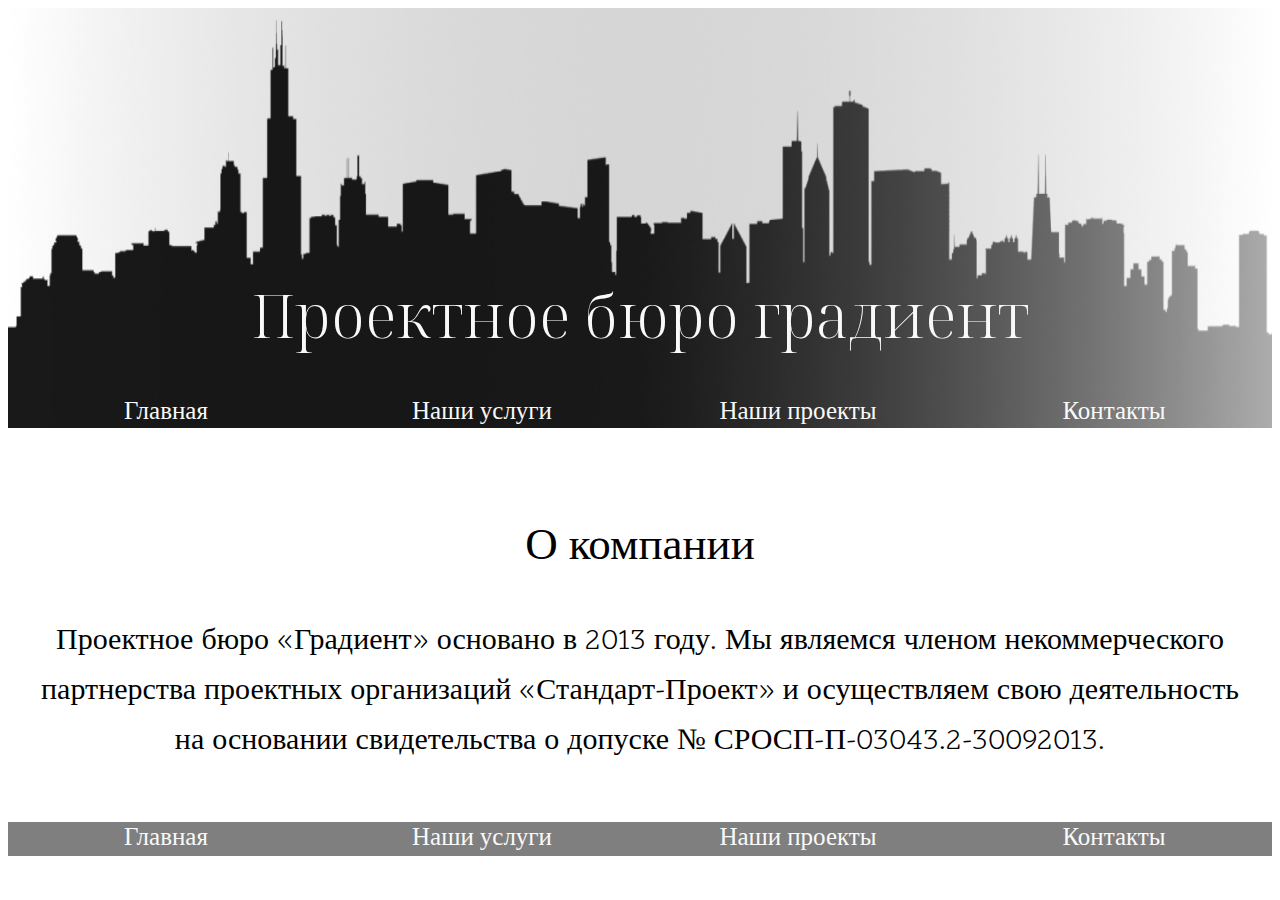
==== index.html @ 5b3cd0a5 "First commit" ====
<!DOCTYPE html>
<html lang="en">
<head>
    <meta charset="UTF-8">
    <meta name="viewport" content="width=device-width, initial-scale=1.0">
    <title>Document</title>
    <link rel="preconnect" href="https://fonts.googleapis.com">
<link rel="preconnect" href="https://fonts.gstatic.com" crossorigin>
<link href="https://fonts.googleapis.com/css2?family=Hedvig+Letters+Serif:opsz@12..24&family=Montserrat:ital@0;1&family=Noto+Serif+Display&family=Open+Sans&family=Playfair+Display+SC&family=Raleway&family=Scope+One&display=swap" rel="stylesheet">
    <link rel="stylesheet" href="style.css">
<body>
    <header class="header">
        <div class="top">
            <img src="Frame 1 (2).jpg" alt="">
        </div>
        <div class="container-header">
            <h1>Проектное бюро градиент</h1>
                <div class="links">                
                    <a href="index.html">Главная</a>
                    <a href="service.html">Наши услуги</a>
                    <a href="portfolio.html">Наши проекты</a>
                    <a href="contacts.html">Контакты</a>        
                </div>        
        </div>     
    </header>
    <div class="container">
        <div class="about">
            <h2>О компании</h2>
            <p class="about-text">Проектное бюро «Градиент» основано в 2013 году.
    
                Мы являемся членом некоммерческого партнерства проектных организаций «Стандарт-Проект» и осуществляем свою деятельность на основании свидетельства о допуске № СРОСП-П-03043.2-30092013.</p>
        </div>
    </div>
    
    <div class="footer">
        
            <div class="footer-block">
                <div class="links">                
                    <a href="index.html">Главная</a>
                    <a href="service.html">Наши услуги</a>
                    <a href="portfolio.html">Наши проекты</a>
                    <a href="contacts.html">Контакты</a> 
                </div>
            </div>
        
    </div>
    
    <script src="https://cdn.jsdelivr.net/npm/@popperjs/core@2.11.8/dist/umd/popper.min.js" integrity="sha384-I7E8VVD/ismYTF4hNIPjVp/Zjvgyol6VFvRkX/vR+Vc4jQkC+hVqc2pM8ODewa9r" crossorigin="anonymous"></script>
    <script src="https://cdn.jsdelivr.net/npm/bootstrap@5.3.2/dist/js/bootstrap.min.js" integrity="sha384-BBtl+eGJRgqQAUMxJ7pMwbEyER4l1g+O15P+16Ep7Q9Q+zqX6gSbd85u4mG4QzX+" crossorigin="anonymous"></script>
</body>
</html>
---- style.css ----
*{font-family: 'Scope One', serif;
/* background-color: black; */
} 

.top img{
  width: 100%; /* ширина на весь экран */
  height: 420px; /*  */
}
.header{
    position: relative;
    padding-bottom: 25px;
}
.container-header{
    position: absolute;
    top: 50%;
    /* отступ сверха 50% */
    width: 100%; /* занимает 100% ширины */
    text-align: center; /* расположение текста по центру */
} 
.container-header h1{
    font-family: Noto Serif Display;
    color: #f9f9f9;
    font-size: 60px;    
    font-weight: 300; /* устанавливаем насыщенность шрифта */
    font-variant: small-caps; /*Модифицирует все строчные символы как заглавные уменьшенного размера */
}
.links{
    margin: auto;
    display: flex;
    justify-content: space-between;
    
    /* background-color: rgb(0, 0, 0, 0.2); */
    }
.links a{
    text-decoration: none;
    font-size: 25px;
    width: 80%;
    color: #f9f9f9;
} 
.container{
    max-width: 1200px;
    width: 100%; /* занимает 100% ширины */
    margin: auto;
}
.about{
    padding-top: 20px;    /* отступ сверху */
    width: 100%; /* занимает 100% ширины */
    text-align: center; /* расположение текста по центру */
} 
.about h2{
    font-size: 45px;
    font-weight: 400;
}
.about p{
    font-size: 30px;
    line-height: 50px;     /* расстояние между строками */
}



.footer{
    padding-top: 25px;
}
.footer-block{
    width: 100%;
    text-align: center;
    background-color: rgb(0, 0, 0, 0.5);
}



.carousel-inner img{
    filter: brightness(70%); /* затемнение картинок на слайде */
}
.carousel-inner h5{
    font-size: 45px;
}
.carousel-inner p{
    font-size: 20px;
}
.carousel-caption d-none d-md-block{
    /* display: flex;
    align-items: center;
    justify-content: center; */
    /* vertical-align: middle; */
}


.contact-block{
    display: flex;
}
.contacts{
    padding-left: 20px;
}
.map{
    padding-top: 40px;
}
.contacts h2{
    font-size: 45px;
    font-weight: 400;
}
.contacts p{
    font-size: 25px;
}
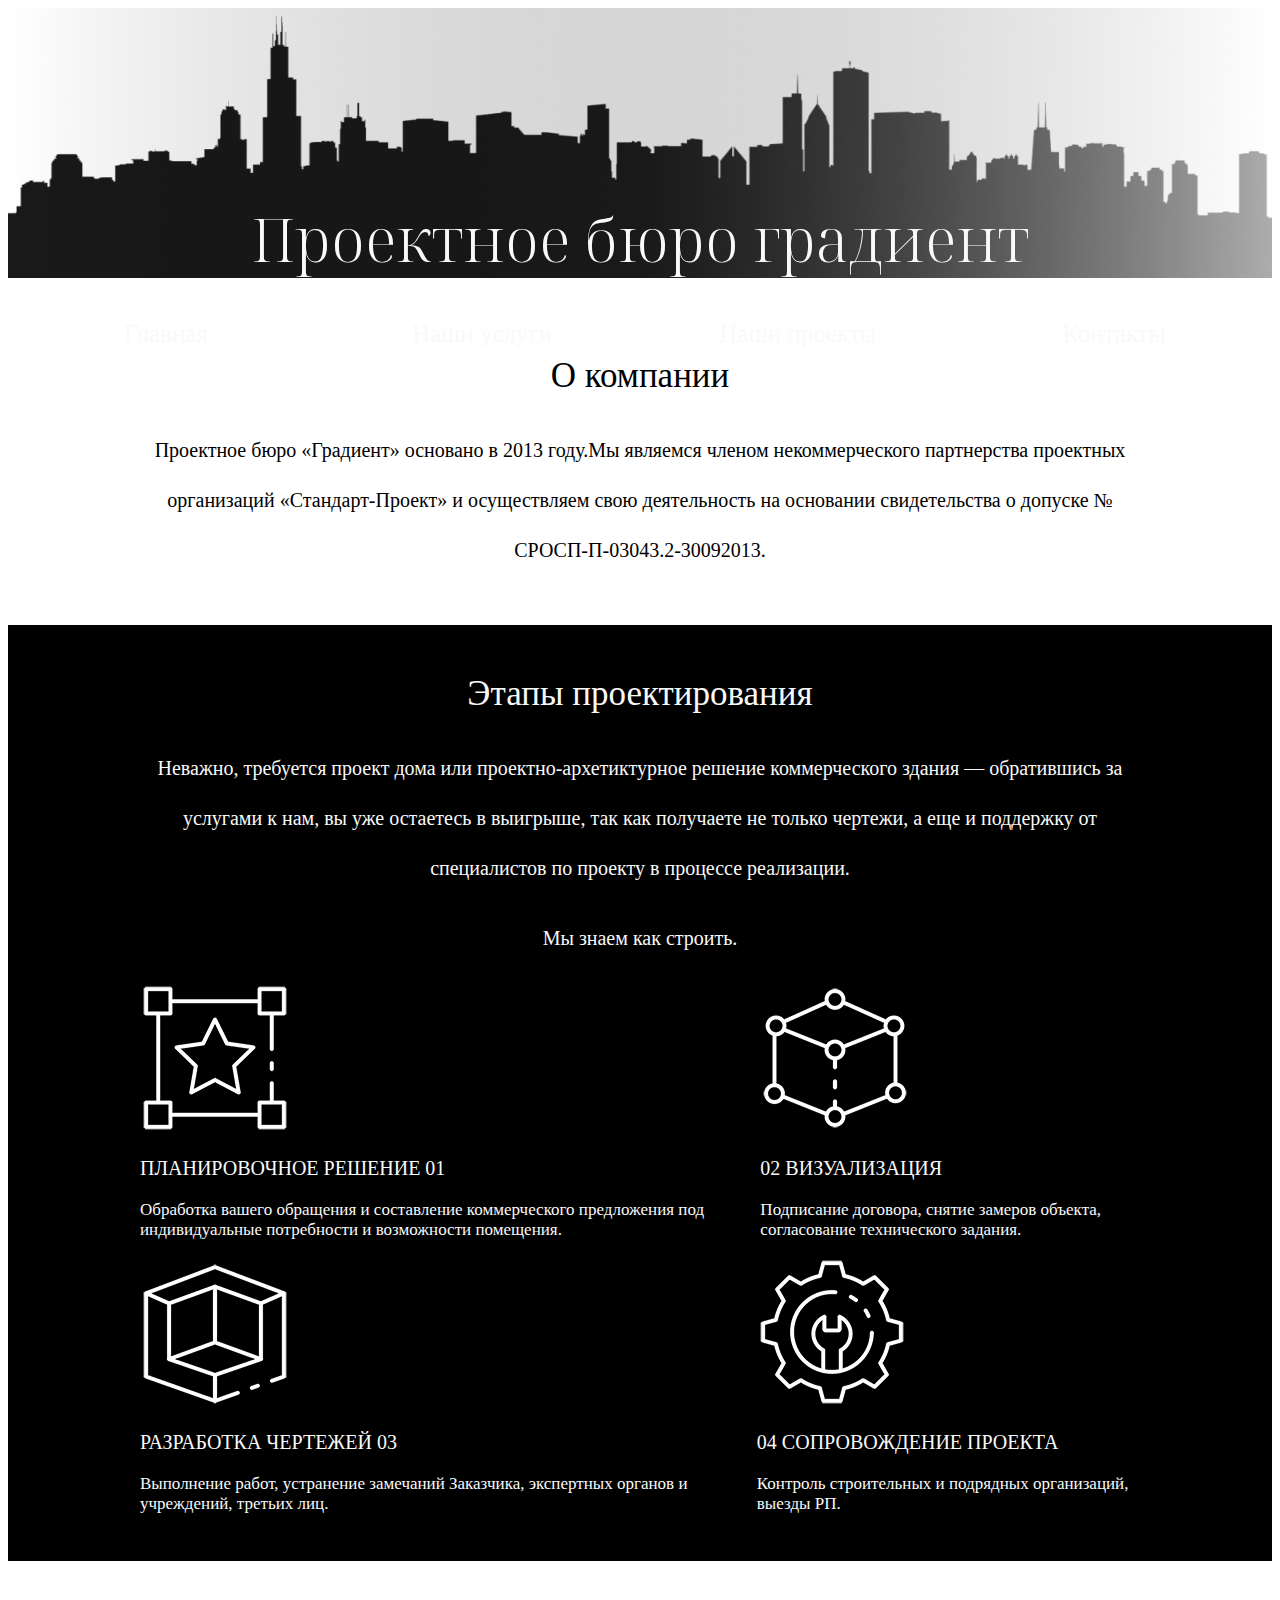
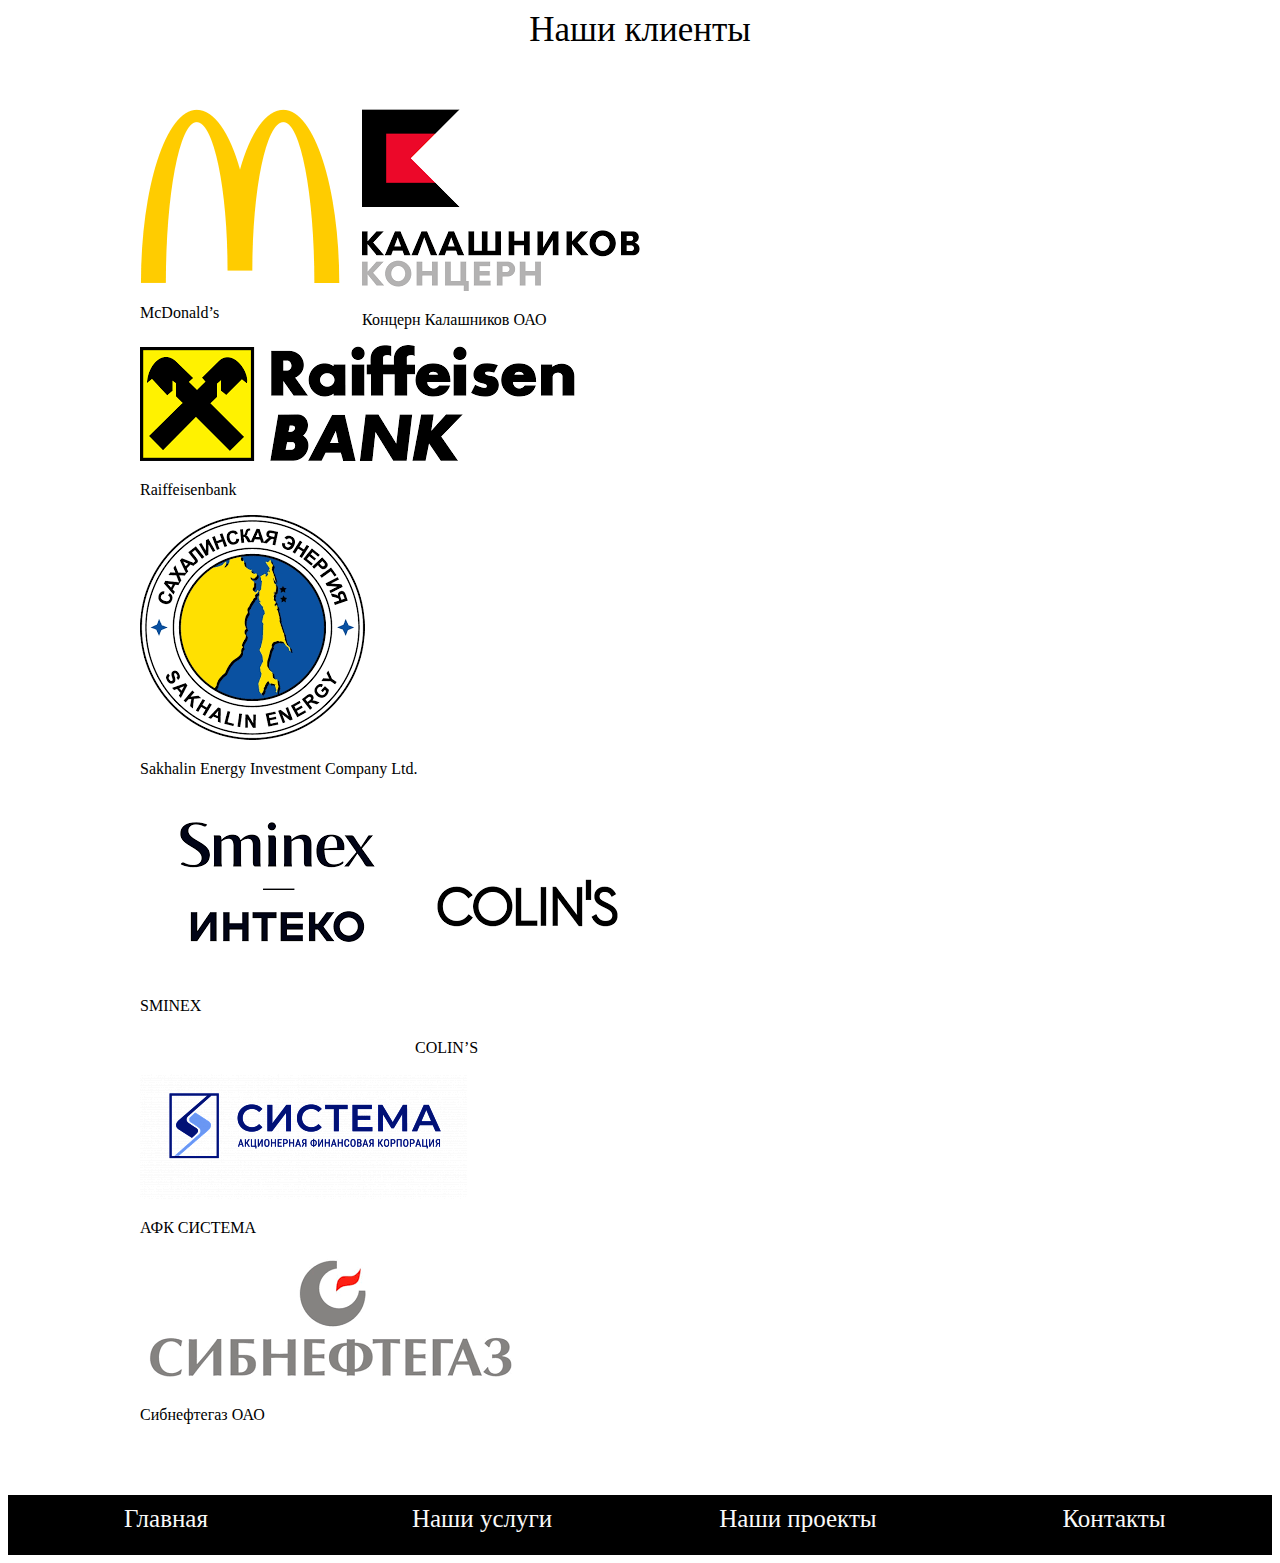
==== commit ffd5f5e2: "Second commit" ====
--- a/index.html
+++ b/index.html
@@ -4,11 +4,14 @@
     <meta charset="UTF-8">
     <meta name="viewport" content="width=device-width, initial-scale=1.0">
     <title>Document</title>
-    <link rel="preconnect" href="https://fonts.googleapis.com">
+    <link href="https://cdn.jsdelivr.net/npm/bootstrap@5.3.2/dist/css/bootstrap.min.css" rel="stylesheet" integrity="sha384-T3c6CoIi6uLrA9TneNEoa7RxnatzjcDSCmG1MXxSR1GAsXEV/Dwwykc2MPK8M2HN" crossorigin="anonymous">
+<!-- подключение бустрап -->
+<link rel="preconnect" href="https://fonts.googleapis.com">
 <link rel="preconnect" href="https://fonts.gstatic.com" crossorigin>
-<link href="https://fonts.googleapis.com/css2?family=Hedvig+Letters+Serif:opsz@12..24&family=Montserrat:ital@0;1&family=Noto+Serif+Display&family=Open+Sans&family=Playfair+Display+SC&family=Raleway&family=Scope+One&display=swap" rel="stylesheet">
+<link href="https://fonts.googleapis.com/css2?family=Hedvig+Letters+Serif:opsz@12..24&family=Montserrat:ital@0;1&family=Noto+Serif+Display&family=Noto+Serif+JP:wght@200&family=Open+Sans&family=Playfair+Display+SC&family=Raleway&family=Scope+One&display=swap" rel="stylesheet">
     <link rel="stylesheet" href="style.css">
-<body>
+</head>
+    <body>
     <header class="header">
         <div class="top">
             <img src="Frame 1 (2).jpg" alt="">
@@ -23,15 +26,108 @@
                 </div>        
         </div>     
     </header>
+
     <div class="container">
         <div class="about">
             <h2>О компании</h2>
-            <p class="about-text">Проектное бюро «Градиент» основано в 2013 году.
-    
-                Мы являемся членом некоммерческого партнерства проектных организаций «Стандарт-Проект» и осуществляем свою деятельность на основании свидетельства о допуске № СРОСП-П-03043.2-30092013.</p>
+            <p class="about-text">Проектное бюро «Градиент» основано в 2013 году.Мы являемся членом некоммерческого партнерства проектных организаций «Стандарт-Проект» и осуществляем свою деятельность на основании свидетельства о допуске № СРОСП-П-03043.2-30092013.</p>
         </div>
     </div>
     
+    <div class="container-steps">
+        <div class="container">
+            <div class="step">
+                <h2>Этапы проектирования</h2>
+                <p>Неважно, требуется проект дома или проектно-архетиктурное решение коммерческого здания — обратившись за услугами к нам, вы уже остаетесь в выигрыше, так как получаете не только чертежи, а еще и поддержку от специалистов по проекту в процессе реализации.</p>
+                <p>Мы знаем как строить.</p>
+            </div>
+            <div class="steps">
+                <div class="steps1-2">
+                    <div class="step1">
+                    <div class="step1-img">
+                        <img src="floor-light.png" alt="">
+                    </div>
+                    <div class="step1-text">
+                        <h3>ПЛАНИРОВОЧНОЕ РЕШЕНИЕ 01</h3>
+                        <p>Обработка вашего обращения и составление коммерческого предложения под индивидуальные потребности и возможности помещения.</p>
+                    </div>
+                    </div>
+                    <div class="step2">
+                        <div class="step2-img">
+                            <img src="plans-light.png" alt="">
+                        </div>
+                        <div class="step2-text">
+                            <h3><b>02 </b>ВИЗУАЛИЗАЦИЯ</h3>
+                            <p>Подписание договора, снятие замеров объекта, согласование технического задания.</p>
+                        </div>
+                    </div>
+                </div>
+                <div class="steps1-2">
+                    <div class="step1">
+                        <div class="step1-img">
+                            <img src="construct-light.png" alt="">
+                        </div>
+                        <div class="step1-text">
+                            <h3>РАЗРАБОТКА ЧЕРТЕЖЕЙ <b>03</b></h3>
+                            <p>Выполнение работ, устранение замечаний Заказчика, экспертных органов и учреждений, третьих лиц.</p>
+                        </div>
+                    </div>
+                    <div class="step2">
+                        <div class="step2-img">
+                            <img src="nadzor-light.png" alt="">
+                        </div>
+                        <div class="step2-text">
+                            <h3><b>04</b> СОПРОВОЖДЕНИЕ ПРОЕКТА</h3>
+                            <p>Контроль строительных и подрядных организаций, выезды РП.</p>
+                        </div>
+                    </div>
+                </div>                
+            </div>
+        </div>   
+    </div>
+    
+    
+    <div class="container-clients">
+        <div class="container">
+            <h2>Наши клиенты</h2>
+            <div class="clients">
+                <div class="clent">
+                    <img src="mac.png" alt="">
+                    <p>McDonald’s</p>
+                </div>
+                <div class="clent">
+                    <img src="cal.png" alt="">
+                    <p>Концерн Калашников ОАО</p>
+                </div>
+                <div class="clent">
+                    <img src="raf.png" alt="">
+                    <p>Raiffeisenbank</p>
+                </div>
+                <div class="clent">
+                    <img src="sahen.png" alt="">
+                    <p>Sakhalin Energy Investment Company Ltd.</p>
+                </div>
+                <div class="clent">
+                    <img src="smi.png" alt="">
+                    <p>SMINEX</p>
+                </div>
+                <div class="clent">
+                    <img src="col.png" alt="">
+                    <p>COLIN’S</p>
+                </div>
+                </div><div class="clent">
+                    <img src="sis.png" alt="">
+                    <p>АФК СИСТЕМА</p>
+                </div>
+                <div class="clent">
+                    <img src="sib.png" alt="">
+                    <p>Сибнефтегаз ОАО</p>
+                </div>
+            </div>
+        </div>
+    </div>
+    
+
     <div class="footer">
         
             <div class="footer-block">
@@ -43,7 +139,7 @@
                 </div>
             </div>
         
-    </div>
+    
     
     <script src="https://cdn.jsdelivr.net/npm/@popperjs/core@2.11.8/dist/umd/popper.min.js" integrity="sha384-I7E8VVD/ismYTF4hNIPjVp/Zjvgyol6VFvRkX/vR+Vc4jQkC+hVqc2pM8ODewa9r" crossorigin="anonymous"></script>
     <script src="https://cdn.jsdelivr.net/npm/bootstrap@5.3.2/dist/js/bootstrap.min.js" integrity="sha384-BBtl+eGJRgqQAUMxJ7pMwbEyER4l1g+O15P+16Ep7Q9Q+zqX6gSbd85u4mG4QzX+" crossorigin="anonymous"></script>
--- a/style.css
+++ b/style.css
@@ -1,10 +1,22 @@
-*{font-family: 'Scope One', serif;
+@font-face {
+    font-family: noto;
+    src: url(NotoSerifJP-Regular.otf);
+    font-weight: normal;
+    font-style: normal;
+}
+@font-face {
+    font-family: noto;
+    src: url(NotoSerifJP-ExtraLight.otf);
+    font-weight: 100;
+    font-style: normal;
+}
+*{font-family: noto;
 /* background-color: black; */
 } 
 
 .top img{
   width: 100%; /* ширина на весь экран */
-  height: 420px; /*  */
+  height: 270px; /*  */
 }
 .header{
     position: relative;
@@ -25,12 +37,10 @@
     font-variant: small-caps; /*Модифицирует все строчные символы как заглавные уменьшенного размера */
 }
 .links{
-    margin: auto;
+    /* margin: auto; */
     display: flex;
     justify-content: space-between;
-    
-    /* background-color: rgb(0, 0, 0, 0.2); */
-    }
+}
 .links a{
     text-decoration: none;
     font-size: 25px;
@@ -38,25 +48,93 @@
     color: #f9f9f9;
 } 
 .container{
-    max-width: 1200px;
+    max-width: 1000px;
     width: 100%; /* занимает 100% ширины */
     margin: auto;
 }
 .about{
     padding-top: 20px;    /* отступ сверху */
+    padding-bottom: 30px;
     width: 100%; /* занимает 100% ширины */
-    text-align: center; /* расположение текста по центру */
 } 
-.about h2{
-    font-size: 45px;
+.container-steps{
+    background-color: black;
+    color: #f9f9f9;
+    padding-top: 20px;  /* отступ сверху */
+    padding-bottom: 30px;
+    width: 100%; /* занимает 100% ширины */
+} 
+h2{
+    text-align: center; /*расположение текста по центру */
+    font-size: 35px;
     font-weight: 400;
 }
 .about p{
-    font-size: 30px;
+    text-align: center; /*расположение текста по центру */
+    font-size: 20px;
     line-height: 50px;     /* расстояние между строками */
 }
+.step p{
+    text-align: center; /*расположение текста по центру */
+    font-size: 20px;
+    line-height: 50px;     /* расстояние между строками */
+}
+.steps1-2{
+    display: flex;
+    width: 100%;
+}
+.step1{
+    justify-content: flex-end;
+}
+.step1-text h3{
+    font-size: 20px;
+    font-weight: 100;
+    font-style: normal;    
+}
+.step2-text h3{
+    font-size: 20px;
+    font-weight: 100;
+    font-style: normal;    
+}
+.step1-text p{
+    font-size: 17px;
+    /* width: 50%; */
+}
+.step2-text p{
+    font-size: 17px;
+    /* width: 50%; */
+}
 
+.container-clients{
+    padding-top: 20px;    /* отступ сверху */
+    padding-bottom: 30px;
+    width: 100%; /* занимает 100% ширины */
+}
+.clients{
+    padding-top: 30px;
+    width: 50%;
+    
 
+    display: flex;
+    flex-wrap: wrap;
+    justify-content: space-between; 
+    /* распределили по контейнеру */
+    align-content: stretch;
+    /* Строки равномерно растягиваются по высоте */
+    justify-items: center;
+    
+}
+.client{
+    width: 435px;
+    height: 265px;
+    
+    display: flex;
+    justify-content: center;
+    align-content: stretch;
+}
+.client p{
+    text-align: center;
+}
 
 .footer{
     padding-top: 25px;
@@ -64,7 +142,11 @@
 .footer-block{
     width: 100%;
     text-align: center;
-    background-color: rgb(0, 0, 0, 0.5);
+    background-color: black;
+    height: 60px;
+}
+.footer-block .links{
+    padding-top: 10px;
 }
 
 
@@ -85,20 +167,26 @@
     /* vertical-align: middle; */
 }
 
+.card-body p{
+    font-weight: 100;
+    /* толщина шрифта вкарточках проектов */
+}
 
 .contact-block{
     display: flex;
 }
 .contacts{
     padding-left: 20px;
+    padding-top: 35px;
 }
 .map{
     padding-top: 40px;
 }
 .contacts h2{
-    font-size: 45px;
-    font-weight: 400;
+    text-align: left;
 }
 .contacts p{
-    font-size: 25px;
+    padding-top: 10px;
+    line-height: normal;
+    text-align: left;
 }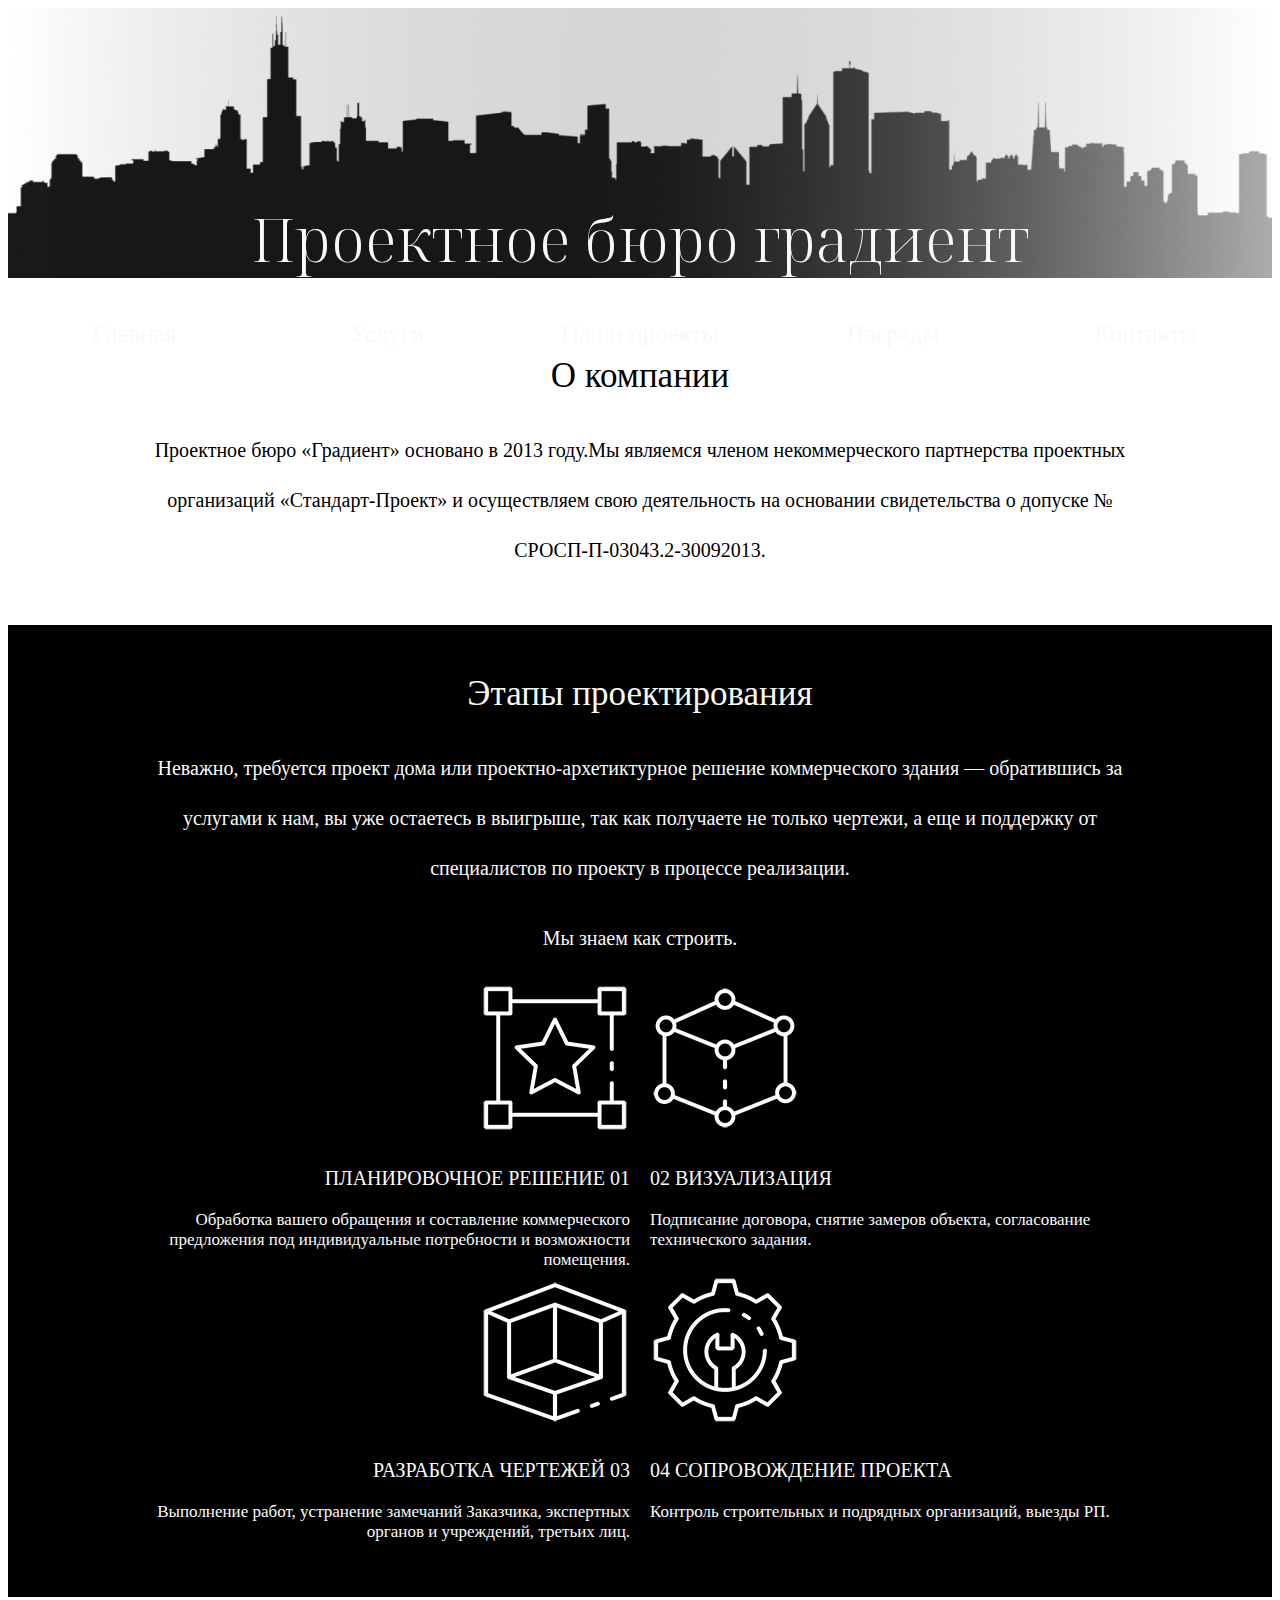
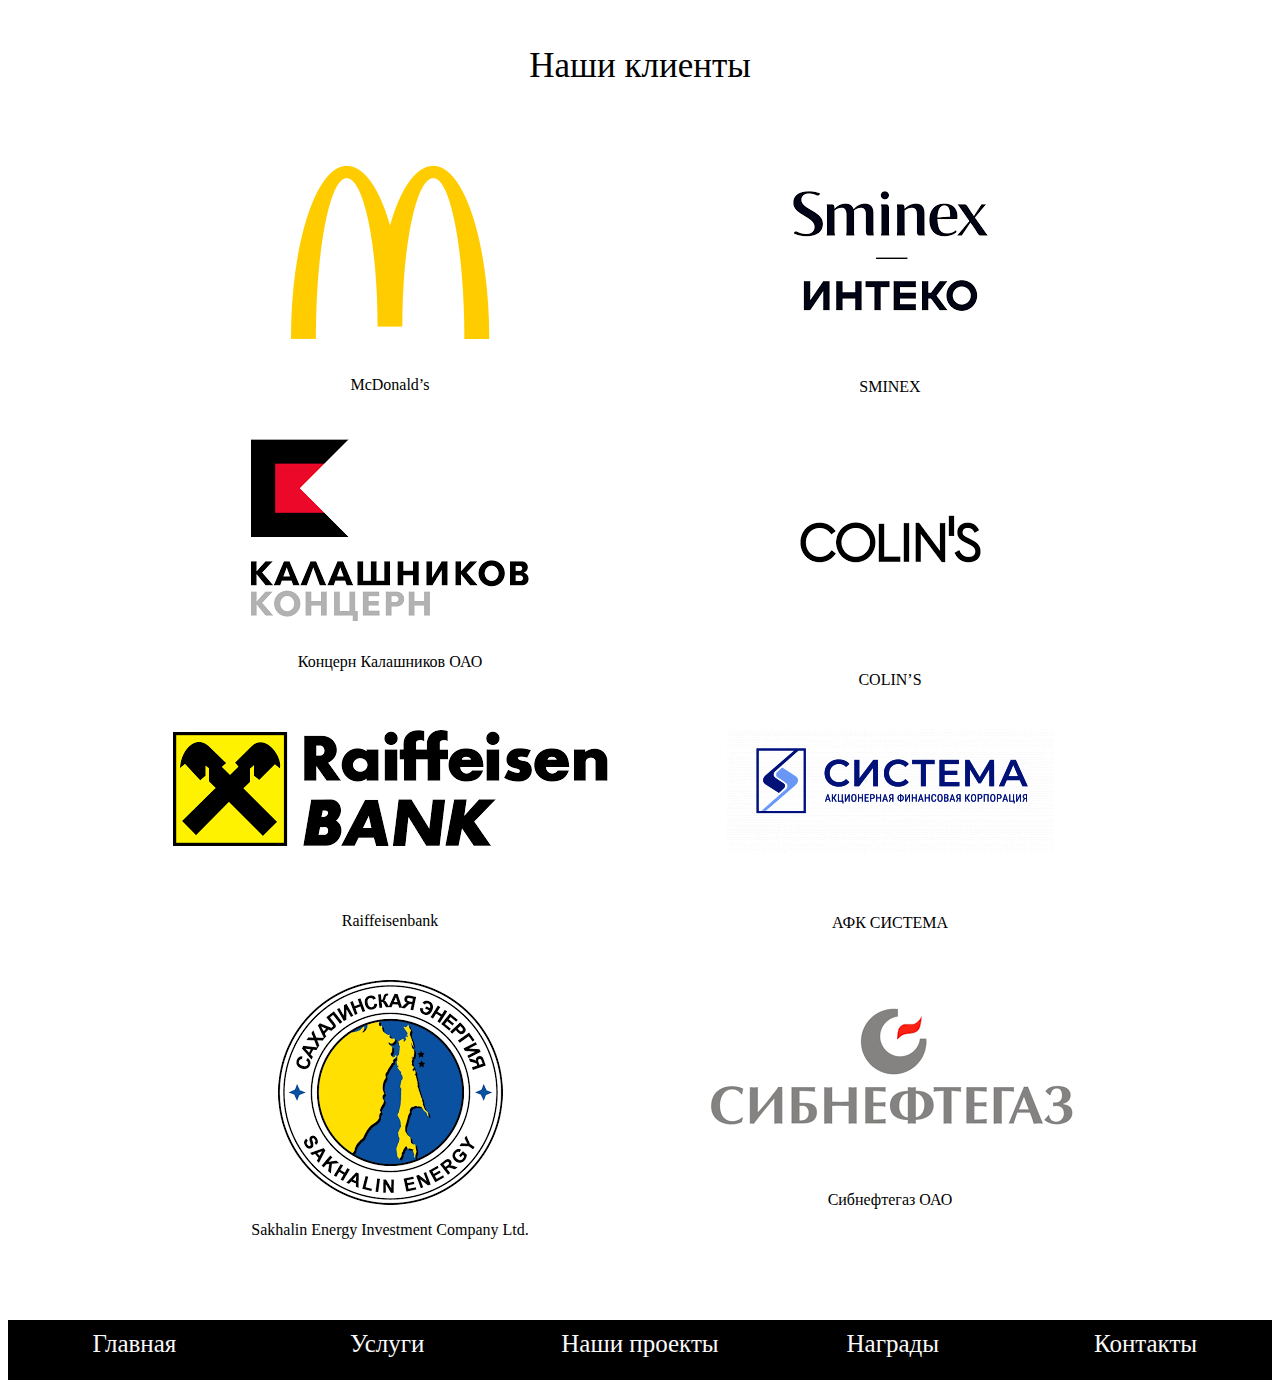
==== commit 57b811ad: "third commit" ====
--- a/index.html
+++ b/index.html
@@ -3,7 +3,7 @@
 <head>
     <meta charset="UTF-8">
     <meta name="viewport" content="width=device-width, initial-scale=1.0">
-    <title>Document</title>
+    <title>Главная</title>
     <link href="https://cdn.jsdelivr.net/npm/bootstrap@5.3.2/dist/css/bootstrap.min.css" rel="stylesheet" integrity="sha384-T3c6CoIi6uLrA9TneNEoa7RxnatzjcDSCmG1MXxSR1GAsXEV/Dwwykc2MPK8M2HN" crossorigin="anonymous">
 <!-- подключение бустрап -->
 <link rel="preconnect" href="https://fonts.googleapis.com">
@@ -14,15 +14,16 @@
     <body>
     <header class="header">
         <div class="top">
-            <img src="Frame 1 (2).jpg" alt="">
+            <img src="Frame 1 (2).jpg" alt="шапка">
         </div>
         <div class="container-header">
             <h1>Проектное бюро градиент</h1>
                 <div class="links">                
                     <a href="index.html">Главная</a>
-                    <a href="service.html">Наши услуги</a>
+                    <a href="service.html">Услуги</a>
                     <a href="portfolio.html">Наши проекты</a>
-                    <a href="contacts.html">Контакты</a>        
+                    <a href="awards.html">Награды</a>
+                    <a href="contacts.html">Контакты</a>         
                 </div>        
         </div>     
     </header>
@@ -42,39 +43,39 @@
                 <p>Мы знаем как строить.</p>
             </div>
             <div class="steps">
-                <div class="steps1-2">
+                <div class="steps1">
                     <div class="step1">
-                    <div class="step1-img">
-                        <img src="floor-light.png" alt="">
+                        <div class="step1-img">
+                            <img src="floor-light.png" alt="steps">
+                        </div>
+                        <div class="step1-text">
+                            <h3>ПЛАНИРОВОЧНОЕ РЕШЕНИЕ 01</h3>
+                            <p>Обработка вашего обращения и составление коммерческого предложения под индивидуальные потребности и возможности помещения.</p>
+                        </div>
                     </div>
-                    <div class="step1-text">
-                        <h3>ПЛАНИРОВОЧНОЕ РЕШЕНИЕ 01</h3>
-                        <p>Обработка вашего обращения и составление коммерческого предложения под индивидуальные потребности и возможности помещения.</p>
+                    <div class="step1">
+                        <div class="step1-img">
+                            <img src="construct-light.png" alt="steps">
+                        </div>
+                        <div class="step1-text">
+                            <h3>РАЗРАБОТКА ЧЕРТЕЖЕЙ <b>03</b></h3>
+                            <p>Выполнение работ, устранение замечаний Заказчика, экспертных органов и учреждений, третьих лиц.</p>
+                        </div>                        
                     </div>
-                    </div>
+                </div>
+                <div class="steps2">
                     <div class="step2">
                         <div class="step2-img">
-                            <img src="plans-light.png" alt="">
+                            <img src="plans-light.png" alt="steps">
                         </div>
                         <div class="step2-text">
                             <h3><b>02 </b>ВИЗУАЛИЗАЦИЯ</h3>
                             <p>Подписание договора, снятие замеров объекта, согласование технического задания.</p>
                         </div>
                     </div>
-                </div>
-                <div class="steps1-2">
-                    <div class="step1">
-                        <div class="step1-img">
-                            <img src="construct-light.png" alt="">
-                        </div>
-                        <div class="step1-text">
-                            <h3>РАЗРАБОТКА ЧЕРТЕЖЕЙ <b>03</b></h3>
-                            <p>Выполнение работ, устранение замечаний Заказчика, экспертных органов и учреждений, третьих лиц.</p>
-                        </div>
-                    </div>
                     <div class="step2">
                         <div class="step2-img">
-                            <img src="nadzor-light.png" alt="">
+                            <img src="nadzor-light.png" alt="steps">
                         </div>
                         <div class="step2-text">
                             <h3><b>04</b> СОПРОВОЖДЕНИЕ ПРОЕКТА</h3>
@@ -91,37 +92,41 @@
         <div class="container">
             <h2>Наши клиенты</h2>
             <div class="clients">
-                <div class="clent">
-                    <img src="mac.png" alt="">
-                    <p>McDonald’s</p>
+                <div class="clients1">
+                    <div class="client">
+                        <img src="mac.png" alt="client">
+                        <p>McDonald’s</p>
+                    </div>
+                    <div class="client">
+                        <img src="cal.png" alt="client">
+                        <p>Концерн Калашников ОАО</p>
+                    </div>
+                    <div class="client">
+                        <img src="raf.png" alt="client">
+                        <p>Raiffeisenbank</p>
+                    </div>
+                    <div class="client">
+                        <img src="sahen.png" alt="client">
+                        <p>Sakhalin Energy Investment Company Ltd.</p>
+                    </div>
                 </div>
-                <div class="clent">
-                    <img src="cal.png" alt="">
-                    <p>Концерн Калашников ОАО</p>
-                </div>
-                <div class="clent">
-                    <img src="raf.png" alt="">
-                    <p>Raiffeisenbank</p>
-                </div>
-                <div class="clent">
-                    <img src="sahen.png" alt="">
-                    <p>Sakhalin Energy Investment Company Ltd.</p>
-                </div>
-                <div class="clent">
-                    <img src="smi.png" alt="">
-                    <p>SMINEX</p>
-                </div>
-                <div class="clent">
-                    <img src="col.png" alt="">
-                    <p>COLIN’S</p>
-                </div>
-                </div><div class="clent">
-                    <img src="sis.png" alt="">
-                    <p>АФК СИСТЕМА</p>
-                </div>
-                <div class="clent">
-                    <img src="sib.png" alt="">
-                    <p>Сибнефтегаз ОАО</p>
+                <div class="clients2">
+                    <div class="client">
+                        <img src="smi.png" alt="client">
+                        <p>SMINEX</p>
+                    </div>
+                    <div class="client">
+                        <img src="col.png" alt="client">
+                        <p>COLIN’S</p>
+                    </div>
+                    <div class="client">
+                        <img src="sis.png" alt="client">
+                        <p>АФК СИСТЕМА</p>
+                    </div>
+                    <div class="client">
+                        <img src="sib.png" alt="client">
+                        <p>Сибнефтегаз ОАО</p>
+                    </div>   
                 </div>
             </div>
         </div>
@@ -133,9 +138,10 @@
             <div class="footer-block">
                 <div class="links">                
                     <a href="index.html">Главная</a>
-                    <a href="service.html">Наши услуги</a>
+                    <a href="service.html">Услуги</a>
                     <a href="portfolio.html">Наши проекты</a>
-                    <a href="contacts.html">Контакты</a> 
+                    <a href="awards.html">Награды</a>
+                    <a href="contacts.html">Контакты</a>  
                 </div>
             </div>
         
--- a/style.css
+++ b/style.css
@@ -57,13 +57,7 @@
     padding-bottom: 30px;
     width: 100%; /* занимает 100% ширины */
 } 
-.container-steps{
-    background-color: black;
-    color: #f9f9f9;
-    padding-top: 20px;  /* отступ сверху */
-    padding-bottom: 30px;
-    width: 100%; /* занимает 100% ширины */
-} 
+
 h2{
     text-align: center; /*расположение текста по центру */
     font-size: 35px;
@@ -74,70 +68,111 @@
     font-size: 20px;
     line-height: 50px;     /* расстояние между строками */
 }
-.step p{
+.container-steps{
+    background-color: black;
+    color: #f9f9f9;
+    padding-top: 20px;  /* отступ сверху */
+    padding-bottom: 30px;
+    /* width: 100%; занимает 100% ширины */
+} 
+.step p{ 
     text-align: center; /*расположение текста по центру */
     font-size: 20px;
     line-height: 50px;     /* расстояние между строками */
-}
-.steps1-2{
-    display: flex;
-    width: 100%;
-}
-.step1{
-    justify-content: flex-end;
-}
-.step1-text h3{
+} 
+.steps{
+    display: flex;
+    width: 100%;
+    flex-wrap: wrap;
+    /* деление на колонки */
+}
+.steps1, .steps2{
+    width: 50%;
+}
+.step1, .step2{
+    height: 292px;
+    /* высота одной карточки */
+}
+
+.step1-text h3, .step2-text h3{
     font-size: 20px;
     font-weight: 100;
     font-style: normal;    
 }
-.step2-text h3{
-    font-size: 20px;
-    font-weight: 100;
-    font-style: normal;    
-}
-.step1-text p{
+.step1-text p, .step2-text p{
     font-size: 17px;
-    /* width: 50%; */
-}
-.step2-text p{
-    font-size: 17px;
-    /* width: 50%; */
+}
+.step1{
+display: flex;
+flex-direction: column;
+align-items: end;
+padding-right: 10px;
+}
+.step1 h3, .step1 p{
+    text-align: right;
+}
+.step2{
+    display: flex;
+    flex-direction: column;
+    align-items: flex-start;
+    padding-left: 10px;
+    }
+.step2 h3, .step2 p{
+    text-align: left;
+}
+.steps img{
+    padding-bottom: 10px;
 }
 
 .container-clients{
     padding-top: 20px;    /* отступ сверху */
     padding-bottom: 30px;
-    width: 100%; /* занимает 100% ширины */
 }
 .clients{
     padding-top: 30px;
-    width: 50%;
-    
-
+    width: 100%;
     display: flex;
     flex-wrap: wrap;
-    justify-content: space-between; 
-    /* распределили по контейнеру */
-    align-content: stretch;
-    /* Строки равномерно растягиваются по высоте */
-    justify-items: center;
-    
+}
+.clients1{
+    width: 50%;
+}
+.clients2{
+    width: 50%;
 }
 .client{
-    width: 435px;
-    height: 265px;
-    
-    display: flex;
-    justify-content: center;
-    align-content: stretch;
-}
-.client p{
-    text-align: center;
+    height: 265px;    /* одинаковая высота блока клиента иконок */
+    display: flex;
+    flex-direction: column;
+    align-items: center; 
+    /* расположение текста и иконки по центру  */
+    justify-content: space-around;
+    /* равномерное расположение карточки клиента по вертикали */
+    padding-top: 10px;
+}
+
+.container-awards{
+    width: 100%;
+    display: flex;
+    flex-wrap: wrap;
+    /* разделение на 2 столбца */
+}
+.awards1, .awards2{
+    width: 50%;
+}
+.award{
+    display: flex;
+    height: 250px;
+    padding-top: 10px;
+    padding-bottom: 10px;
+    align-items: center;
+}
+.award-text{
+    padding-left: 10px;
 }
 
 .footer{
-    padding-top: 25px;
+    padding-top: 45px;
 }
 .footer-block{
     width: 100%;
@@ -149,28 +184,60 @@
     padding-top: 10px;
 }
 
-
-
-.carousel-inner img{
+#slider-container{
+    position: relative;
+    overflow: hidden;
+    width: 1000px;
+    height: 550px; 
+    padding-top: 25px;
+    padding-bottom: 25px;
+}
+.slide{
+    position: absolute;
+    width: 100%;
+}
+.slide img{
     filter: brightness(70%); /* затемнение картинок на слайде */
 }
-.carousel-inner h5{
-    font-size: 45px;
-}
-.carousel-inner p{
-    font-size: 20px;
-}
-.carousel-caption d-none d-md-block{
-    /* display: flex;
+.slide1{
+    position: relative;
+    display: flex;
     align-items: center;
-    justify-content: center; */
-    /* vertical-align: middle; */
-}
-
+    /* расположение текста по центру картинки */
+}
+.slide1 p{
+    position: absolute;
+    font-size: 23px;
+    text-align: center;
+    color: #f9f9f9;
+    line-height: 38px;
+    /* расстояние между строками */
+    width: 90%;
+    left: 5%;
+    /* центрирование текста от стрелок */
+}
+#slider-container button{
+    position: absolute;
+    top: 50%;
+    cursor: pointer;
+    background: none; 
+    border: transparent; /* прозрачный фон и граница у кнопок */
+}
+
+#prevBtn{
+    left: 5px;
+}
+#nextBtn{
+    right: 5px;
+}
+
+.cards{
+    padding-top: 25px;
+}
 .card-body p{
     font-weight: 100;
     /* толщина шрифта вкарточках проектов */
-}
+ } 
 
 .contact-block{
     display: flex;
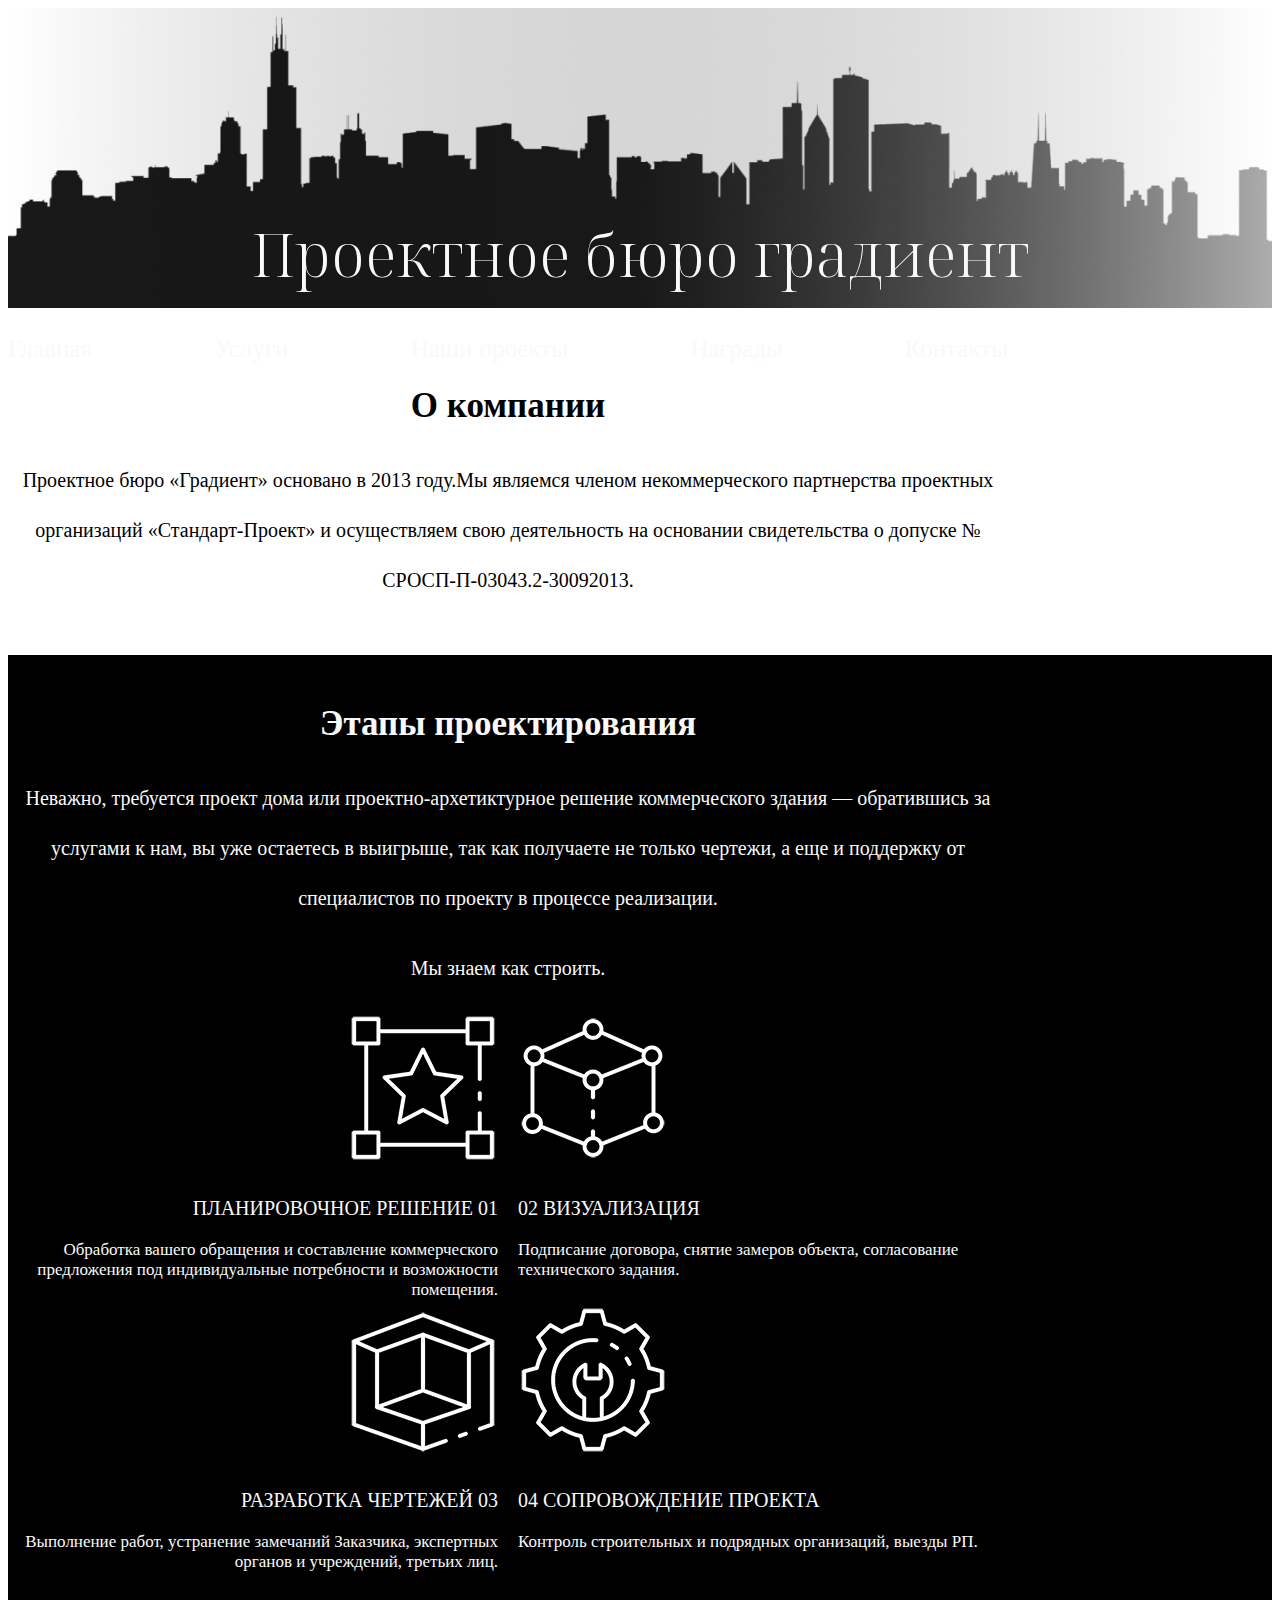
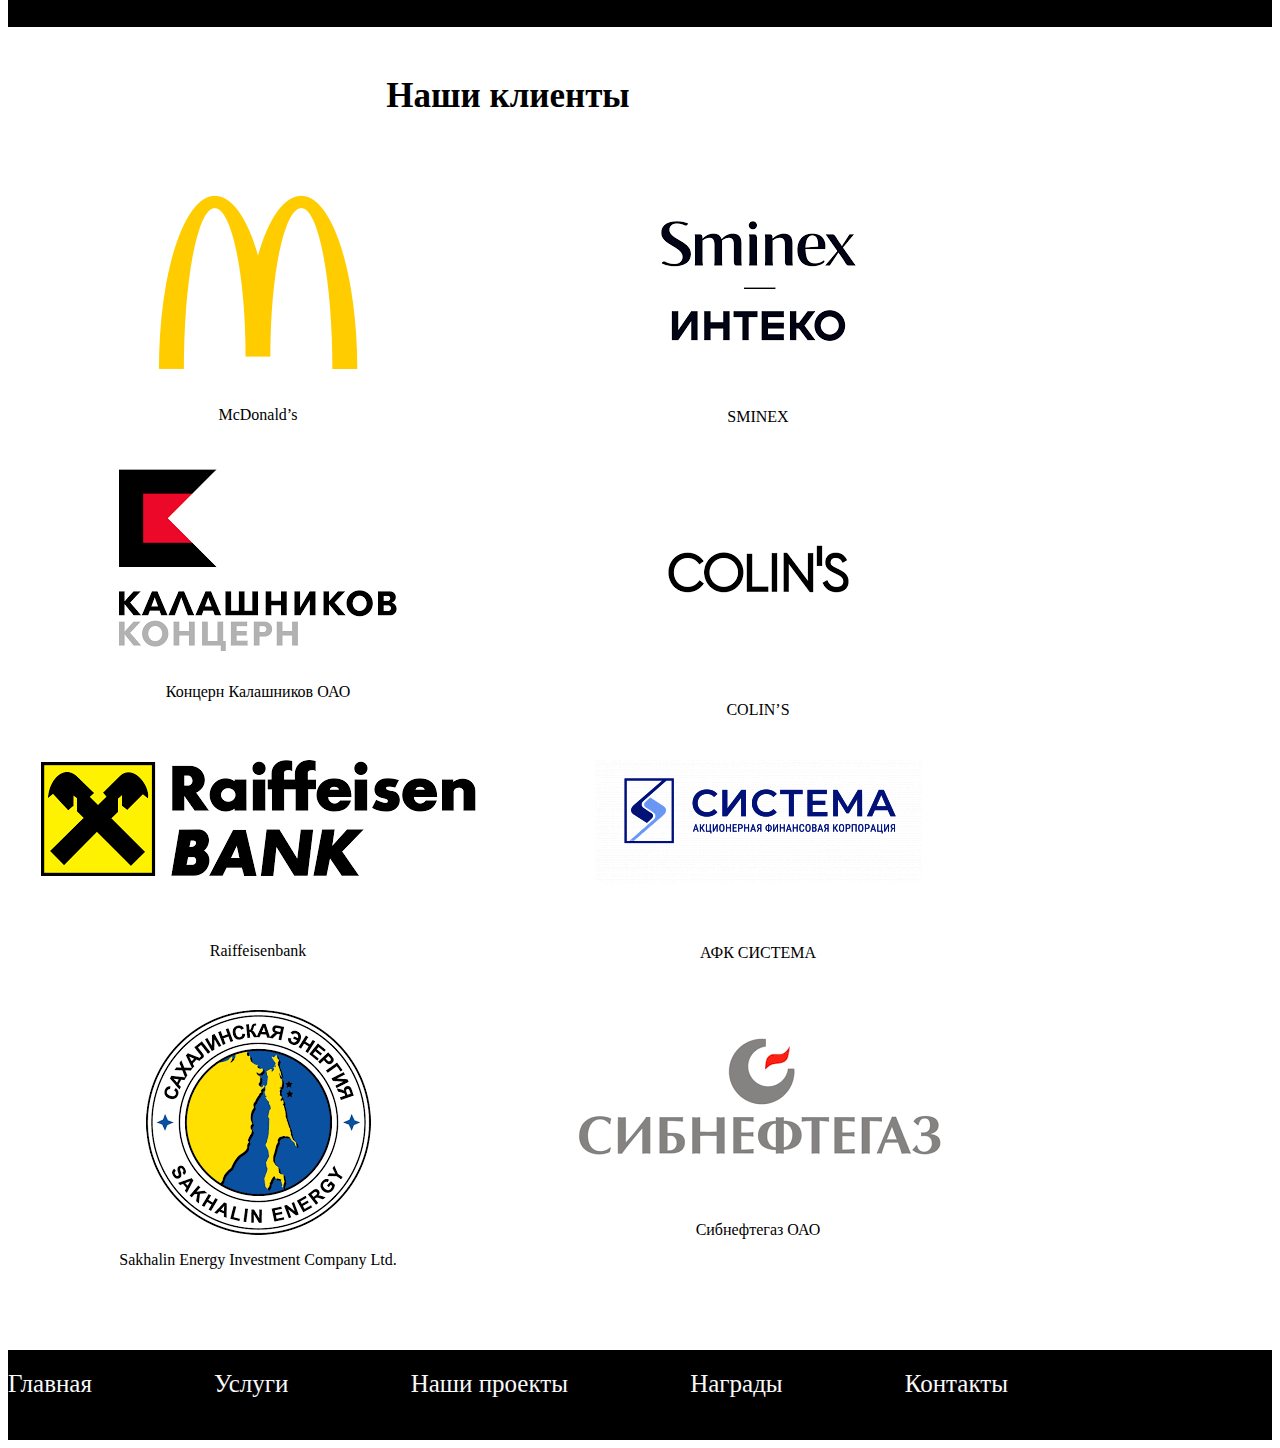
==== commit fab2550e: "Fourth commit" ====
--- a/index.html
+++ b/index.html
@@ -6,9 +6,9 @@
     <title>Главная</title>
     <link href="https://cdn.jsdelivr.net/npm/bootstrap@5.3.2/dist/css/bootstrap.min.css" rel="stylesheet" integrity="sha384-T3c6CoIi6uLrA9TneNEoa7RxnatzjcDSCmG1MXxSR1GAsXEV/Dwwykc2MPK8M2HN" crossorigin="anonymous">
 <!-- подключение бустрап -->
-<link rel="preconnect" href="https://fonts.googleapis.com">
-<link rel="preconnect" href="https://fonts.gstatic.com" crossorigin>
-<link href="https://fonts.googleapis.com/css2?family=Hedvig+Letters+Serif:opsz@12..24&family=Montserrat:ital@0;1&family=Noto+Serif+Display&family=Noto+Serif+JP:wght@200&family=Open+Sans&family=Playfair+Display+SC&family=Raleway&family=Scope+One&display=swap" rel="stylesheet">
+    <link rel="preconnect" href="https://fonts.googleapis.com">
+    <link rel="preconnect" href="https://fonts.gstatic.com" crossorigin>
+    <link href="https://fonts.googleapis.com/css2?family=Hedvig+Letters+Serif:opsz@12..24&family=Montserrat:ital@0;1&family=Noto+Serif+Display&family=Noto+Serif+JP:wght@200&family=Open+Sans&family=Playfair+Display+SC&family=Raleway&family=Scope+One&display=swap" rel="stylesheet">
     <link rel="stylesheet" href="style.css">
 </head>
     <body>
@@ -18,13 +18,15 @@
         </div>
         <div class="container-header">
             <h1>Проектное бюро градиент</h1>
+             <div class="container">
                 <div class="links">                
                     <a href="index.html">Главная</a>
                     <a href="service.html">Услуги</a>
                     <a href="portfolio.html">Наши проекты</a>
                     <a href="awards.html">Награды</a>
                     <a href="contacts.html">Контакты</a>         
-                </div>        
+                </div>   
+             </div>                     
         </div>     
     </header>
 
@@ -133,9 +135,8 @@
     </div>
     
 
-    <div class="footer">
-        
-            <div class="footer-block">
+    <div class="footer-block">
+        <div class="container">
                 <div class="links">                
                     <a href="index.html">Главная</a>
                     <a href="service.html">Услуги</a>
@@ -143,9 +144,9 @@
                     <a href="awards.html">Награды</a>
                     <a href="contacts.html">Контакты</a>  
                 </div>
-            </div>
-        
-    
+        </div>        
+    </div>
+         
     
     <script src="https://cdn.jsdelivr.net/npm/@popperjs/core@2.11.8/dist/umd/popper.min.js" integrity="sha384-I7E8VVD/ismYTF4hNIPjVp/Zjvgyol6VFvRkX/vR+Vc4jQkC+hVqc2pM8ODewa9r" crossorigin="anonymous"></script>
     <script src="https://cdn.jsdelivr.net/npm/bootstrap@5.3.2/dist/js/bootstrap.min.js" integrity="sha384-BBtl+eGJRgqQAUMxJ7pMwbEyER4l1g+O15P+16Ep7Q9Q+zqX6gSbd85u4mG4QzX+" crossorigin="anonymous"></script>
--- a/style.css
+++ b/style.css
@@ -11,12 +11,11 @@
     font-style: normal;
 }
 *{font-family: noto;
-/* background-color: black; */
 } 
 
 .top img{
   width: 100%; /* ширина на весь экран */
-  height: 270px; /*  */
+  height: 300px;
 }
 .header{
     position: relative;
@@ -37,20 +36,17 @@
     font-variant: small-caps; /*Модифицирует все строчные символы как заглавные уменьшенного размера */
 }
 .links{
-    /* margin: auto; */
     display: flex;
     justify-content: space-between;
 }
 .links a{
     text-decoration: none;
     font-size: 25px;
-    width: 80%;
     color: #f9f9f9;
 } 
 .container{
     max-width: 1000px;
     width: 100%; /* занимает 100% ширины */
-    margin: auto;
 }
 .about{
     padding-top: 20px;    /* отступ сверху */
@@ -61,9 +57,8 @@
 h2{
     text-align: center; /*расположение текста по центру */
     font-size: 35px;
-    font-weight: 400;
-}
-.about p{
+}
+.about p, .step p{
     text-align: center; /*расположение текста по центру */
     font-size: 20px;
     line-height: 50px;     /* расстояние между строками */
@@ -74,11 +69,6 @@
     padding-top: 20px;  /* отступ сверху */
     padding-bottom: 30px;
     /* width: 100%; занимает 100% ширины */
-} 
-.step p{ 
-    text-align: center; /*расположение текста по центру */
-    font-size: 20px;
-    line-height: 50px;     /* расстояние между строками */
 } 
 .steps{
     display: flex;
@@ -112,11 +102,11 @@
     text-align: right;
 }
 .step2{
-    display: flex;
-    flex-direction: column;
-    align-items: flex-start;
-    padding-left: 10px;
-    }
+display: flex;
+flex-direction: column;
+align-items: flex-start;
+padding-left: 10px;
+}    
 .step2 h3, .step2 p{
     text-align: left;
 }
@@ -134,10 +124,7 @@
     display: flex;
     flex-wrap: wrap;
 }
-.clients1{
-    width: 50%;
-}
-.clients2{
+.clients1, .clients2{
     width: 50%;
 }
 .client{
@@ -151,6 +138,17 @@
     padding-top: 10px;
 }
 
+.footer-block{
+    margin-top: 45px;
+    width: 100%;
+    text-align: center;
+    background-color: black;
+    height: 90px;
+}
+.footer-block .links{
+    padding-top: 20px;
+}
+
 .container-awards{
     width: 100%;
     display: flex;
@@ -171,22 +169,10 @@
     padding-left: 10px;
 }
 
-.footer{
-    padding-top: 45px;
-}
-.footer-block{
-    width: 100%;
-    text-align: center;
-    background-color: black;
-    height: 60px;
-}
-.footer-block .links{
-    padding-top: 10px;
-}
-
 #slider-container{
     position: relative;
     overflow: hidden;
+    /* для того чтобы не видно было обрезанные картинки */
     width: 1000px;
     height: 550px; 
     padding-top: 25px;
@@ -203,7 +189,7 @@
     position: relative;
     display: flex;
     align-items: center;
-    /* расположение текста по центру картинки */
+    /* расположение текста по центру картинки по вертикали*/
 }
 .slide1 p{
     position: absolute;
@@ -220,6 +206,7 @@
     position: absolute;
     top: 50%;
     cursor: pointer;
+    /* Устанавливает форму курсора, когда он находится в пределах элемента */
     background: none; 
     border: transparent; /* прозрачный фон и граница у кнопок */
 }
@@ -234,10 +221,6 @@
 .cards{
     padding-top: 25px;
 }
-.card-body p{
-    font-weight: 100;
-    /* толщина шрифта вкарточках проектов */
- } 
 
 .contact-block{
     display: flex;
@@ -254,6 +237,5 @@
 }
 .contacts p{
     padding-top: 10px;
-    line-height: normal;
     text-align: left;
 }